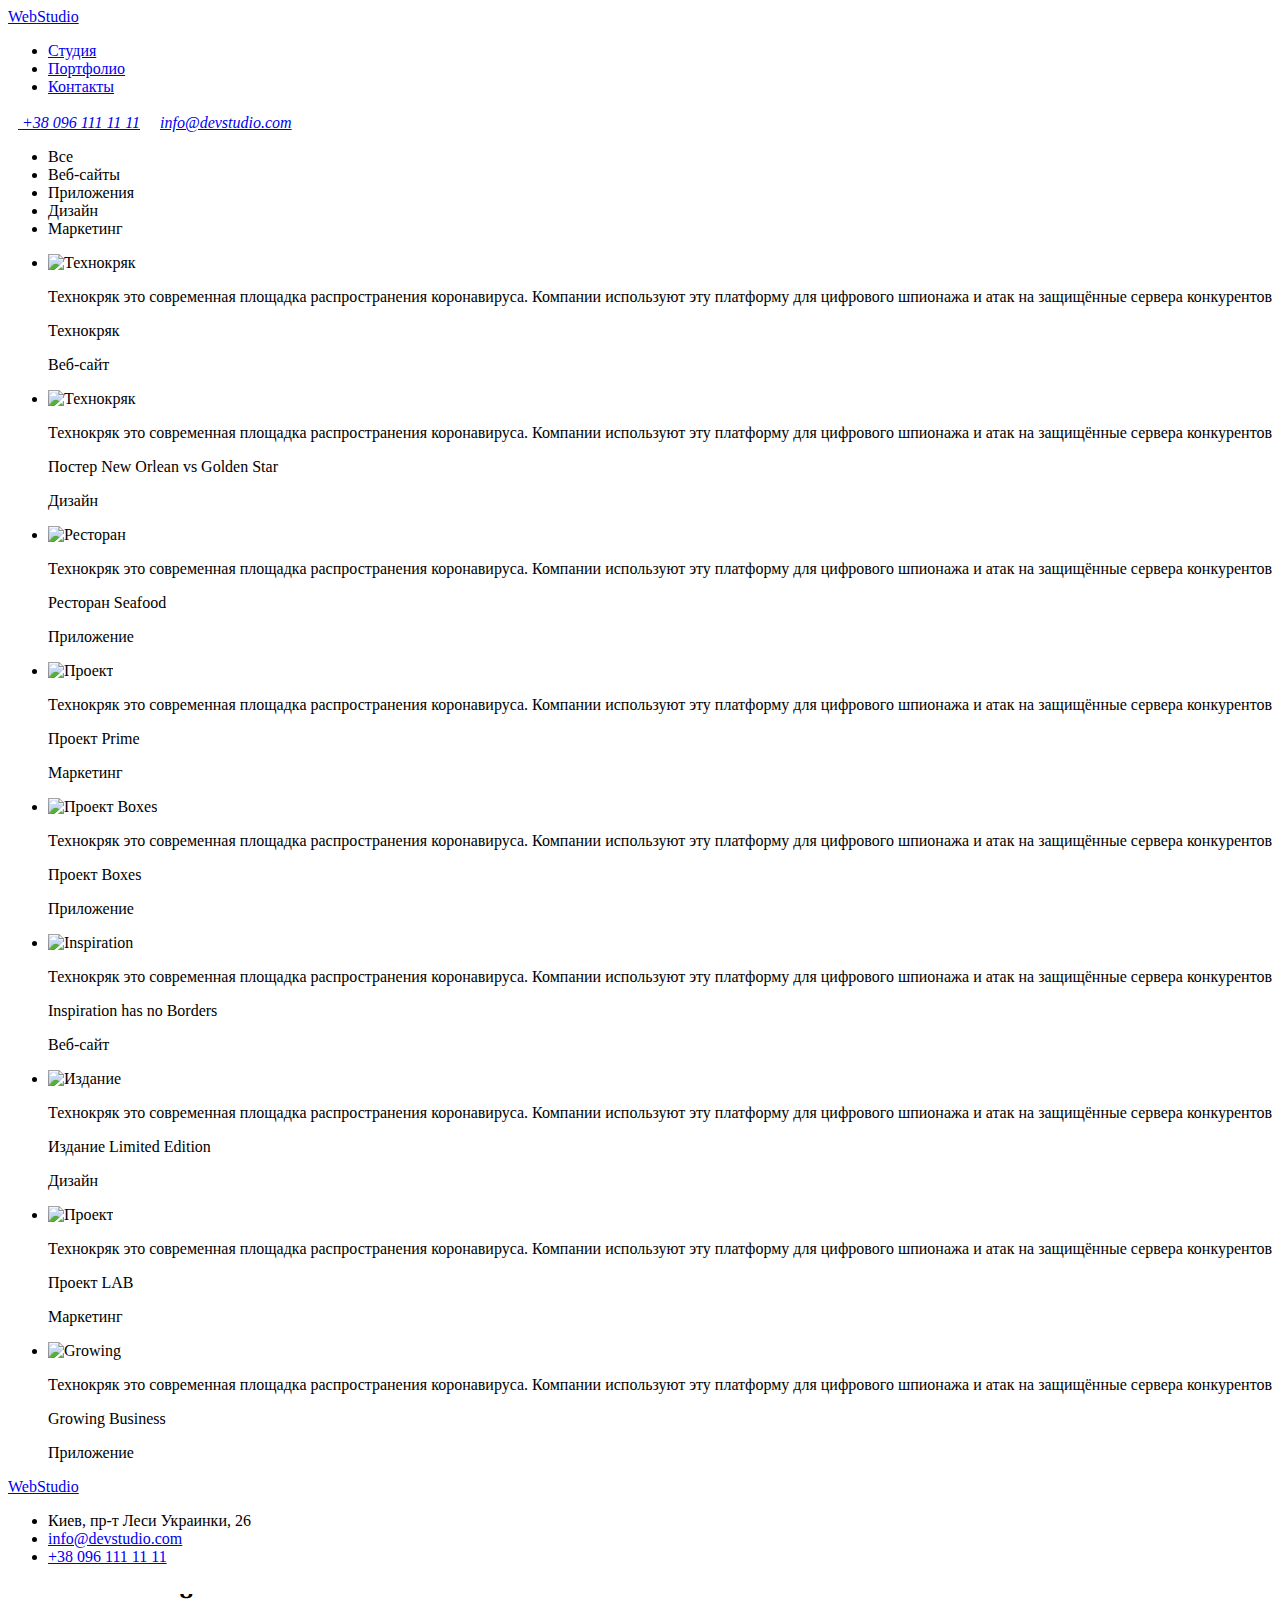
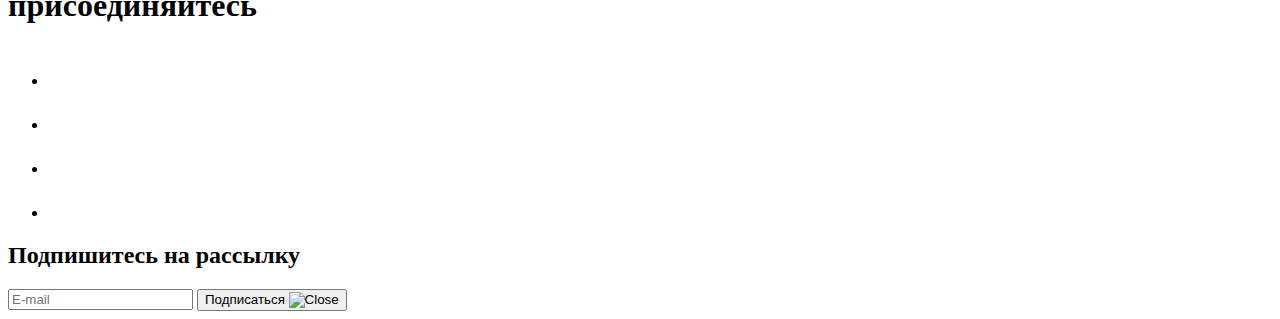
==== porfolio/porfolio.html @ 8c0734fc "yty" ====
<!DOCTYPE html>
<html lang="en">
<head>
    <meta charset="UTF-8">
    <meta name="viewport" content="width=device-width, initial-scale=1.0">
    <link rel="stylesheet" href="node_modules/modern-normalize/modern-normalize.css">
        <link rel="stylesheet" href="./dist/css/main.min.css">
    <link href="https://fonts.googleapis.com/css2?family=Raleway:wght@700&family=Roboto:wght@400;500;700;900&display=swap" 
    rel="stylesheet">
    
    <title>Document1</title>
    <header class="header">                                                                              
        <div class="header-flax contaner">
             <nav class="logo ">
                <a href=# class="logo1">Web<span class="logo-header">Studio</span></a>
               <ul class="header-flax ">           
                        <li class="item1"> <a href="./index.html" class="logo-b" >Студия</a> </li>
                        <li class=" item1"><a href=# class="logo-b ">Портфолио</a></li>
                        <li class="item1"><a href=# class="logo-b ">Контакты</a></li>
                 </ul>
            </nav>
                <address class="adress"> 
                   
                   <a class=" adres item-foter header-hover"   href=tel:>
                        <svg class="header-icom headh" width='10px' height='16px'>
                            <use href="./img/symbol-defs.svg#icon-tel"></use>
                        </svg> +38 096 111 11 11</a> 
                         <a class=" adres  header-hover" href=mailto:><svg class="header-icom header-hoverr" width='16px' height='12px'>
                        <use href="./img/symbol-defs.svg#icon-envelope"></use>
                        </svg>info@devstudio.com</a>
                    
                     </address>
            
        </div>
</header> 
<main>
    <section>
    <div class="contaner portfol">
        <ul class="por1  por11">
           
                <li class="page1 page">Все</li>
           
                <li class="page1 page">Веб-сайты</li>
           
                <li class="page1 page">Приложения</li>
            
                <li class="page1 page">Дизайн</li>
           
                <li class="page1 page">Маркетинг</li>
            
        </ul> 
   
   
            <ul class="signature-page1 portadress">
            <li class="item2 border"> 
                <div class="item-porfolio">
                    <img src="./img/img(6).jpg" alt="Технокряк" width="368">
                    <div class="item-porf"> <p class="item-text">Технокряк это современная площадка распространения коронавируса. Компании используют эту платформу для цифрового шпионажа и атак на защищённые сервера конкурентов</p>
                </div> 

            </div>
               <div class="porfimg"> <p class="signaturep2">Технокряк</p>
                <p class="signature-page1-sec">Веб-сайт</p> </div>
            </li>


            <li class="item2 border">
                <div class="item-porfolio">
                <img src="./img/img(7).jpg" alt="Технокряк" width="368">
                <div class="item-porf"> <p class="item-text">Технокряк это современная площадка распространения коронавируса. Компании используют эту платформу для цифрового шпионажа и атак на защищённые сервера конкурентов</p>
                </div>
            </div>
                <div class="porfimg"> <p class="signaturep2">Постер New Orlean vs Golden Star</p>
                <p class="signature-page1-sec">Дизайн</p> </div>
            </li>

            <li class="border item2">
                <div class="item-porfolio">
                <img src="./img/img(8).jpg" alt="Ресторан" width="368">
                <div class="item-porf"> <p class="item-text">Технокряк это современная площадка распространения коронавируса. Компании используют эту платформу для цифрового шпионажа и атак на защищённые сервера конкурентов</p>
                </div>
            </div>
                <div class="porfimg"> <p class="signaturep2">Ресторан Seafood</p>
                <p class="signature-page1-sec">Приложение</p> </div>
            </li>
            <li class="item2 border">
                <div class="item-porfolio">
                <img src="./img/img(9).jpg" alt="Проект" width="368">
                <div class="item-porf"> <p class="item-text">Технокряк это современная площадка распространения коронавируса. Компании используют эту платформу для цифрового шпионажа и атак на защищённые сервера конкурентов</p>
                </div>
            </div>
                <div class="porfimg"> <p class="signaturep2">Проект Prime</p>
                <p class="signature-page1-sec">Маркетинг</p> </div>
            </li>
            <li class="item2 border">
                <div class="item-porfolio">
                <img src="./img/img(10).jpg" alt="Проект Boxes" width="368">
                <div class="item-porf"> <p class="item-text">Технокряк это современная площадка распространения коронавируса. Компании используют эту платформу для цифрового шпионажа и атак на защищённые сервера конкурентов</p>
                </div>
            </div>
                <div class="porfimg"> <p class="signaturep2">Проект Boxes</p>
                <p class="signature-page1-sec">Приложение</p> </div>
            </li>
            <li class="item2 border ">
                <div class="item-porfolio">
                <img src="./img/img(11).jpg" alt="Inspiration" width="368">
                <div class="item-porf"> <p class="item-text">Технокряк это современная площадка распространения коронавируса. Компании используют эту платформу для цифрового шпионажа и атак на защищённые сервера конкурентов</p>
                </div>
            </div>
                <div class="porfimg"> <p class="signaturep2">Inspiration has no Borders</p>
                <p class="signature-page1-sec">Веб-сайт</p> </div>
            </li>
            <li class="item2 border">
                <div class="item-porfolio">
                <img src="./img/img(12).jpg" alt="Издание" width="368">
                <div class="item-porf"> <p class="item-text">Технокряк это современная площадка распространения коронавируса. Компании используют эту платформу для цифрового шпионажа и атак на защищённые сервера конкурентов</p>
                </div>
            </div>
                <div class="porfimg"> <p class="signaturep2">Издание Limited Edition</p>
                <p class="signature-page1-sec">Дизайн</p> </div>
            </li>
            <li class="item2 border">
                <div class="item-porfolio">
                    <img src="./img/img(13).jpg" alt="Проект" width="368">
                    <div class="item-porf"> <p class="item-text">Технокряк это современная площадка распространения коронавируса. Компании используют эту платформу для цифрового шпионажа и атак на защищённые сервера конкурентов</p>
                    </div>
                </div>
                <div class="porfimg"> <p class="signaturep2">Проект LAB</p>
                <p class="signature-page1-sec">Маркетинг</p> </div>
            </li>
            <li class="item2 border ">
                <div class="item-porfolio">
                <img src="./img/img(14).jpg" alt="Growing" width="368">
                <div class="item-porf"> <p class="item-text">Технокряк это современная площадка распространения коронавируса. Компании используют эту платформу для цифрового шпионажа и атак на защищённые сервера конкурентов</p>
                </div>
            </div>
                <div class="porfimg"> <p class="signaturep2">Growing Business</p>
                <p class="signature-page1-sec">Приложение</p> </div>
            </li>
        </ul> 
    </div>
    </section>
</main>   
<footer class="footerlof">
    <div class="contaner">
        <div class="foter-flex">
            <div>
            <a href=# class="logo1 footerlofo">Web<span class="logo-foter logor">Studio</span></a>
              
            <ul class="footer">
                <li class="footera1"><a>Киев, пр-т Леси Украинки, 26</a></li>
                <li class="footera1"><a href="mailto:" class="foter-contact">info@devstudio.com</a></li> 
                <li class="footera1"><a href=tel: class="foter-contact">+38 096 111 11 11</a></li>
            </ul>
        </div>
        
    <div>
        <h1 class="foter-icon">присоединяйтесь</h1>
      <ul class="iconnf">
            <li class="icon-foter"><a href="#"  class="buton-iconf "><svg class="to"  width='20px'
                height='40px'>
                <use href="./img/symbol-defs.svg#icon-instagram"></use>
            </svg> </a></li>
            <li class="icon-foter"> <a href="#" class="buton-iconf" > <svg  class="to" width='20px'
                height='40px'>
                <use href="./img/symbol-defs.svg#icon-twitter"></use>
            </svg></a></li>
            <li class="icon-foter"><a href="#" class="buton-iconf"><svg  class="to" width="20px"
                height="40px">
                <use href="./img/symbol-defs.svg#icon-facebook"></use>
            </svg></a></li>
            <li class="icon-foter iconlast"><a href="#" class="buton-iconf"><svg class="to" width='20px'
                height='40px'>
                <use href="./img/symbol-defs.svg#icon-linkedin"></use>
            </svg></a></li>
        </ul>
        
    </div>
    <div>
        <h2 class="foter-iconr">Подпишитесь на рассылку</h2>
       <form class="foterr-description" >
            
            <input class="foterr-description2" type="email" name="mail" id="mail" placeholder="E-mail"/>
        
         <button type="submit" class="button-futer" >Подписаться
            <img src="./img/iconsend.png" alt="Close" class="button-img">
         </button>
        </form>

       
    </div>
</div>
</div> 
</footer>

</body>
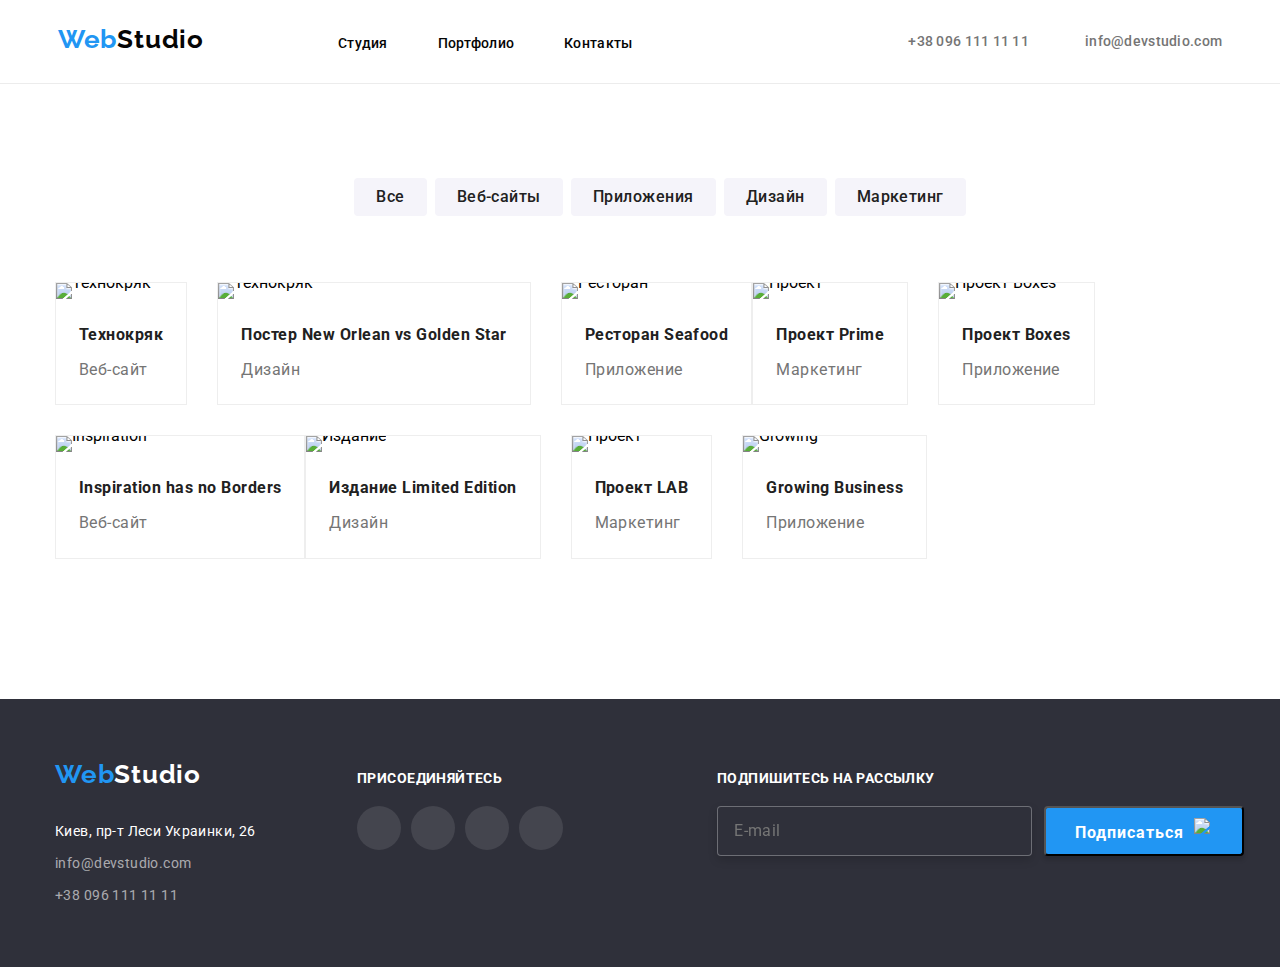
==== commit ca288779: "32r" ====
--- a/porfolio/porfolio.html
+++ b/porfolio/porfolio.html
@@ -4,7 +4,7 @@
     <meta charset="UTF-8">
     <meta name="viewport" content="width=device-width, initial-scale=1.0">
     <link rel="stylesheet" href="node_modules/modern-normalize/modern-normalize.css">
-        <link rel="stylesheet" href="./dist/css/main.min.css">
+        <link rel="stylesheet" href="../css/main.min.css">
     <link href="https://fonts.googleapis.com/css2?family=Raleway:wght@700&family=Roboto:wght@400;500;700;900&display=swap" 
     rel="stylesheet">
     
@@ -14,7 +14,7 @@
              <nav class="logo ">
                 <a href=# class="logo1">Web<span class="logo-header">Studio</span></a>
                <ul class="header-flax ">           
-                        <li class="item1"> <a href="./index.html" class="logo-b" >Студия</a> </li>
+                        <li class="item1"> <a href="../index.html" class="logo-b" >Студия</a> </li>
                         <li class=" item1"><a href=# class="logo-b ">Портфолио</a></li>
                         <li class="item1"><a href=# class="logo-b ">Контакты</a></li>
                  </ul>
@@ -23,10 +23,10 @@
                    
                    <a class=" adres item-foter header-hover"   href=tel:>
                         <svg class="header-icom headh" width='10px' height='16px'>
-                            <use href="./img/symbol-defs.svg#icon-tel"></use>
+                            <use href="/goit-markup-hw-07/img/symbol-defs.svg#icon-tel"></use>
                         </svg> +38 096 111 11 11</a> 
                          <a class=" adres  header-hover" href=mailto:><svg class="header-icom header-hoverr" width='16px' height='12px'>
-                        <use href="./img/symbol-defs.svg#icon-envelope"></use>
+                        <use href="/goit-markup-hw-07/img/symbol-defs.svg#icon-envelope"></use>
                         </svg>info@devstudio.com</a>
                     
                      </address>
@@ -54,7 +54,7 @@
             <ul class="signature-page1 portadress">
             <li class="item2 border"> 
                 <div class="item-porfolio">
-                    <img src="./img/img(6).jpg" alt="Технокряк" width="368">
+                    <img src="/goit-markup-hw-07/img/img(6).jpg" alt="Технокряк" width="368">
                     <div class="item-porf"> <p class="item-text">Технокряк это современная площадка распространения коронавируса. Компании используют эту платформу для цифрового шпионажа и атак на защищённые сервера конкурентов</p>
                 </div> 
 
@@ -66,7 +66,7 @@
 
             <li class="item2 border">
                 <div class="item-porfolio">
-                <img src="./img/img(7).jpg" alt="Технокряк" width="368">
+                <img src="/goit-markup-hw-07/img/img(7).jpg" alt="Технокряк" width="368">
                 <div class="item-porf"> <p class="item-text">Технокряк это современная площадка распространения коронавируса. Компании используют эту платформу для цифрового шпионажа и атак на защищённые сервера конкурентов</p>
                 </div>
             </div>
@@ -76,7 +76,7 @@
 
             <li class="border item2">
                 <div class="item-porfolio">
-                <img src="./img/img(8).jpg" alt="Ресторан" width="368">
+                <img src="/goit-markup-hw-07/img/img(8).jpg" alt="Ресторан" width="368">
                 <div class="item-porf"> <p class="item-text">Технокряк это современная площадка распространения коронавируса. Компании используют эту платформу для цифрового шпионажа и атак на защищённые сервера конкурентов</p>
                 </div>
             </div>
@@ -85,7 +85,7 @@
             </li>
             <li class="item2 border">
                 <div class="item-porfolio">
-                <img src="./img/img(9).jpg" alt="Проект" width="368">
+                <img src="/goit-markup-hw-07/img/img(9).jpg" alt="Проект" width="368">
                 <div class="item-porf"> <p class="item-text">Технокряк это современная площадка распространения коронавируса. Компании используют эту платформу для цифрового шпионажа и атак на защищённые сервера конкурентов</p>
                 </div>
             </div>
@@ -94,7 +94,7 @@
             </li>
             <li class="item2 border">
                 <div class="item-porfolio">
-                <img src="./img/img(10).jpg" alt="Проект Boxes" width="368">
+                <img src="/goit-markup-hw-07/img/img(10).jpg" alt="Проект Boxes" width="368">
                 <div class="item-porf"> <p class="item-text">Технокряк это современная площадка распространения коронавируса. Компании используют эту платформу для цифрового шпионажа и атак на защищённые сервера конкурентов</p>
                 </div>
             </div>
@@ -103,7 +103,7 @@
             </li>
             <li class="item2 border ">
                 <div class="item-porfolio">
-                <img src="./img/img(11).jpg" alt="Inspiration" width="368">
+                <img src="/goit-markup-hw-07/img/img(11).jpg" alt="Inspiration" width="368">
                 <div class="item-porf"> <p class="item-text">Технокряк это современная площадка распространения коронавируса. Компании используют эту платформу для цифрового шпионажа и атак на защищённые сервера конкурентов</p>
                 </div>
             </div>
@@ -112,7 +112,7 @@
             </li>
             <li class="item2 border">
                 <div class="item-porfolio">
-                <img src="./img/img(12).jpg" alt="Издание" width="368">
+                <img src="/goit-markup-hw-07/img/img(12).jpg" alt="Издание" width="368">
                 <div class="item-porf"> <p class="item-text">Технокряк это современная площадка распространения коронавируса. Компании используют эту платформу для цифрового шпионажа и атак на защищённые сервера конкурентов</p>
                 </div>
             </div>
@@ -121,7 +121,7 @@
             </li>
             <li class="item2 border">
                 <div class="item-porfolio">
-                    <img src="./img/img(13).jpg" alt="Проект" width="368">
+                    <img src="/goit-markup-hw-07/img/img(13).jpg" alt="Проект" width="368">
                     <div class="item-porf"> <p class="item-text">Технокряк это современная площадка распространения коронавируса. Компании используют эту платформу для цифрового шпионажа и атак на защищённые сервера конкурентов</p>
                     </div>
                 </div>
@@ -130,7 +130,7 @@
             </li>
             <li class="item2 border ">
                 <div class="item-porfolio">
-                <img src="./img/img(14).jpg" alt="Growing" width="368">
+                <img src="/goit-markup-hw-07/img/img(14).jpg" alt="Growing" width="368">
                 <div class="item-porf"> <p class="item-text">Технокряк это современная площадка распространения коронавируса. Компании используют эту платформу для цифрового шпионажа и атак на защищённые сервера конкурентов</p>
                 </div>
             </div>
@@ -159,19 +159,19 @@
       <ul class="iconnf">
             <li class="icon-foter"><a href="#"  class="buton-iconf "><svg class="to"  width='20px'
                 height='40px'>
-                <use href="./img/symbol-defs.svg#icon-instagram"></use>
+                <use href="/goit-markup-hw-07/img/symbol-defs.svg#icon-instagram"></use>
             </svg> </a></li>
             <li class="icon-foter"> <a href="#" class="buton-iconf" > <svg  class="to" width='20px'
                 height='40px'>
-                <use href="./img/symbol-defs.svg#icon-twitter"></use>
+                <use href="/goit-markup-hw-07/img/symbol-defs.svg#icon-twitter"></use>
             </svg></a></li>
             <li class="icon-foter"><a href="#" class="buton-iconf"><svg  class="to" width="20px"
                 height="40px">
-                <use href="./img/symbol-defs.svg#icon-facebook"></use>
+                <use href="/goit-markup-hw-07/img/symbol-defs.svg#icon-facebook"></use>
             </svg></a></li>
             <li class="icon-foter iconlast"><a href="#" class="buton-iconf"><svg class="to" width='20px'
                 height='40px'>
-                <use href="./img/symbol-defs.svg#icon-linkedin"></use>
+                <use href="/goit-markup-hw-07/img/symbol-defs.svg#icon-linkedin"></use>
             </svg></a></li>
         </ul>
         
@@ -183,7 +183,7 @@
             <input class="foterr-description2" type="email" name="mail" id="mail" placeholder="E-mail"/>
         
          <button type="submit" class="button-futer" >Подписаться
-            <img src="./img/iconsend.png" alt="Close" class="button-img">
+            <img src="/goit-markup-hw-07/img/iconsend.png" alt="Close" class="button-img">
          </button>
         </form>
 
--- a/css/main.min.css
+++ b/css/main.min.css
@@ -0,0 +1,2 @@
+/*! modern-normalize v1.0.0 | MIT License | https://github.com/sindresorhus/modern-normalize */*,*::before,*::after{-webkit-box-sizing:border-box;box-sizing:border-box}:root{-moz-tab-size:4;-o-tab-size:4;tab-size:4}html{line-height:1.15;-webkit-text-size-adjust:100%}body{margin:0}hr{height:0;color:inherit}abbr[title]{-webkit-text-decoration:underline dotted;text-decoration:underline dotted}b,strong{font-weight:bolder}code,kbd,samp,pre{font-family:ui-monospace, SFMono-Regular, Consolas, 'Liberation Mono', Menlo, monospace;font-size:1em}small{font-size:80%}sub,sup{font-size:75%;line-height:0;position:relative;vertical-align:baseline}sub{bottom:-0.25em}sup{top:-0.5em}table{text-indent:0;border-color:inherit}button,input,optgroup,select,textarea{font-family:inherit;font-size:100%;line-height:1.15;margin:0}button,select{text-transform:none}button,[type='button'],[type='reset'],[type='submit']{-webkit-appearance:button}::-moz-focus-inner{border-style:none;padding:0}:-moz-focusring{outline:1px dotted ButtonText}:-moz-ui-invalid{box-shadow:none}legend{padding:0}progress{vertical-align:baseline}::-webkit-inner-spin-button,::-webkit-outer-spin-button{height:auto}[type='search']{-webkit-appearance:textfield;outline-offset:-2px}::-webkit-search-decoration{-webkit-appearance:none}::-webkit-file-upload-button{-webkit-appearance:button;font:inherit}summary{display:list-item}ul{list-style-type:none}body{font-family:Roboto, sans-serif;font-style:400;list-style-type:none;margin:0}.contaner{margin-left:auto;margin-right:auto;width:1170px}.header{border-bottom:1px solid #ECECEC}.header-flax{margin:0;display:-webkit-box;display:-ms-flexbox;display:flex;-webkit-box-orient:horizontal;-webkit-box-direction:normal;-ms-flex-direction:row;flex-direction:row;-ms-flex-pack:distribute;justify-content:space-around;-webkit-box-align:center;-ms-flex-align:center;align-items:center}.contaner{margin-left:auto;margin-right:auto;width:1170px}.header-icom{padding:0;margin:0;margin-right:10px;fill:currentColor}.header-hover:hover{color:#2196F3;-webkit-transition-property:color;transition-property:color;-webkit-transition-timing-function:cubic-bezier(0.4, 0, 0.2, 1);transition-timing-function:cubic-bezier(0.4, 0, 0.2, 1);-webkit-transition-duration:250ms;transition-duration:250ms}.logo{-webkit-box-align:center;-ms-flex-align:center;align-items:center;margin:0;padding:0;padding-top:24px;display:-webkit-box;display:-ms-flexbox;display:flex;-webkit-box-align:baseline;-ms-flex-align:baseline;align-items:baseline;list-style-type:none;color:#070707;font-family:Raleway}.item1:not(:last-child){margin-right:50px}.logo1{-webkit-box-align:baseline;-ms-flex-align:baseline;align-items:baseline;font-family:Raleway,sans-serif;display:-webkit-box;display:-ms-flexbox;display:flex;text-align:center;margin:0;padding:0;text-decoration:none;list-style-type:none;font-weight:700;font-size:26px;line-height:1.2;letter-spacing:0.03em;color:#2196F3}.logo-header{padding:0;padding-right:94px;margin:0;color:#050505;font-family:Raleway,sans-serif}.adres{font-family:Roboto,sans-serif;display:-webkit-box;display:-ms-flexbox;display:flex;text-decoration:none;font-style:normal;font-weight:500;font-size:14px;line-height:1.1;letter-spacing:0.02em;color:#757575;-webkit-transition-property:color;transition-property:color;-webkit-transition-timing-function:cubic-bezier(0.4, 0, 0.2, 1);transition-timing-function:cubic-bezier(0.4, 0, 0.2, 1);-webkit-transition-duration:250ms;transition-duration:250ms}.logo-b:hover,.adres:hover{color:#2196F3}.adress{padding:0;padding-left:250px;display:-webkit-box;display:-ms-flexbox;display:flex;-webkit-box-pack:end;-ms-flex-pack:end;justify-content:flex-end;margin:0}.item-foter{margin-right:30px}.logo-b{display:inline-block;font-family:Roboto,sans-serif;text-decoration:none;position:relative;padding-bottom:32px;font-weight:500;font-size:14px;line-height:1.1;letter-spacing:0.02em;color:#050505;-webkit-transition-property:color;transition-property:color;-webkit-transition-timing-function:cubic-bezier(0.4, 0, 0.2, 1);transition-timing-function:cubic-bezier(0.4, 0, 0.2, 1);-webkit-transition-duration:250ms;transition-duration:250ms}.header-icom{padding:0;margin:0;margin-right:10px;fill:currentColor}.menu{display:block;background:-webkit-gradient(linear, left top, right top, from(rgba(47,48,58,0.4)), to(rgba(47,48,58,0.4))),url(../img/Img7.jpg);background:linear-gradient(to right, rgba(47,48,58,0.4), rgba(47,48,58,0.4)),url(../img/Img7.jpg);background-position:center;background-repeat:no-repeat;text-align:center;letter-spacing:0.06em;padding-bottom:200px;padding-top:200px}.menu1{margin:0;font-family:Roboto, sans-serif;text-align:center;display:block;margin-right:auto;margin-left:auto;margin-bottom:30px;color:#fff;width:696px;height:120px;text-transform:uppercase;font-weight:900;font-size:44px;line-height:1.4}.zakazat{padding:10px 32px 10px 32px;text-decoration:none;font-weight:700;font-size:16px;letter-spacing:0.06em;color:#fff;background:#2196F3}.skills{padding-top:94px}.skills-adress{padding:0;padding-left:250px;display:-webkit-box;display:-ms-flexbox;display:flex;-webkit-box-pack:end;-ms-flex-pack:end;justify-content:flex-end;margin:0}.section1{text-transform:uppercase;margin:0;padding:0px;font-weight:700;font-size:14px;line-height:1.1;letter-spacing:0.03em;color:#212121}.section1-second{padding:0px;margin-top:10px;margin-bottom:0;margin-right:30px;margin-left:0;width:270px;height:75px;font-weight:400;font-size:14px;line-height:1.7;letter-spacing:0.03em;color:#757575}.list-itemm{margin-right:0}.list-item::before{content:"";display:-webkit-box;display:-ms-flexbox;display:flex;height:120px;padding:10px;margin-bottom:30px;margin-right:30px;background-position:center;background-repeat:no-repeat;background-color:#F5F4FA;border-radius:4px}.box::before{background-image:url(../img/Vector.png)}.box1::before{background-image:url(../img/Vector1.png)}.boxx::before{background-image:url(../img/Vector2.png)}.boxxx::before{background-image:url(../img/astronaut1.png)}.it:before{margin-right:0}textarea{resize:none}.speaker-form{margin-right:40px;margin-left:40px}.form-dan{font-style:normal;font-family:Roboto;font-weight:bold;font-size:20px;line-height:1.15;text-align:center;letter-spacing:0.03em;color:#212121;margin:0;padding:0;margin-bottom:30px;margin-top:40px}.form-coment{margin-bottom:20px;padding:12px 16px 12px 16px;width:448px;height:120px;border:1px solid rgba(33,33,33,0.2);-webkit-box-sizing:border-box;box-sizing:border-box;border-radius:4px;display:-webkit-box;display:-ms-flexbox;display:flex;-webkit-box-orient:vertical;-webkit-box-direction:normal;-ms-flex-direction:column;flex-direction:column}.form-contract{position:absolute;appearance:none;-webkit-appearance:none;-moz-appearance:none;margin:0;margin-bottom:30px}.button-form{padding:10px 55px 10px 55px;margin-bottom:40px;margin-top:30px;font-family:Roboto,sans-serif;font-style:normal;font-weight:bold;font-size:16px;line-height:30px;letter-spacing:0.06em;color:#fff;background:#2196F3;-webkit-box-shadow:0px 4px 4px rgba(0,0,0,0.15);box-shadow:0px 4px 4px rgba(0,0,0,0.15);border-radius:4px;outline:none}.close-form{display:block;-webkit-box-align:center;-ms-flex-align:center;align-items:center;text-align:center}.modal-button:hover{fill:#2196F3}.form-name{font-family:Roboto,sans-serif;font-style:normal;font-weight:normal;font-size:14px;line-height:24px;letter-spacing:0.03em;color:#757575}.form{position:relative}.form-description{margin-bottom:28px;padding-left:42px;width:448px;height:40px;position:relative;display:-webkit-box;display:-ms-flexbox;display:flex;-webkit-box-orient:vertical;-webkit-box-direction:normal;-ms-flex-direction:column;flex-direction:column;background:#fff;border:1px solid rgba(33,33,33,0.2);-webkit-box-sizing:border-box;box-sizing:border-box;border-radius:4px}.form-name{font-family:Roboto,sans-serif;font-style:normal;font-weight:normal;font-size:14px;line-height:24px;letter-spacing:0.03em;color:#757575}.iconb{position:absolute;top:50%;left:0;width:13px;height:13px;margin-left:14.27px;margin-top:13.26px;-webkit-transform:translateY(-50%);transform:translateY(-50%)}.contract{color:#2196F3}.form-description:focus-within,.form-coment:focus{border:1px solid #2196F3;outline:none}.form-description:focus ~ .iconb{fill:#2196F3}.checbo{width:16px;height:15px;border:2px solid #212121;border-radius:4px;position:absolute;margin-left:-1.4em}.form-contract:checked ~ .checbo{background-image:url("./img/iconcheck.svg");background-size:contain;background-origin:border-box}.sogl{margin-left:1.3em}.backdrop{position:fixed;width:100%;height:100%;left:0px;top:0px;background:rgba(0,0,0,0.2)}.backdrop.is-hidden{opacity:0;pointer-events:none}.modal{position:absolute;min-width:528px;min-height:581px;top:50%;left:50%;-webkit-transform:translate(-50%, -50%);transform:translate(-50%, -50%);background:#fff;-webkit-box-shadow:0px 1px 3px rgba(0,0,0,0.12),0px 1px 1px rgba(0,0,0,0.14),0px 2px 1px rgba(0,0,0,0.2);box-shadow:0px 1px 3px rgba(0,0,0,0.12),0px 1px 1px rgba(0,0,0,0.14),0px 2px 1px rgba(0,0,0,0.2);border-radius:4px}.modal-button{width:30px;height:30px;position:absolute;top:8px;left:490px;padding:0;display:inline-block;-webkit-box-align:center;-ms-flex-align:center;align-items:center;background:#fff;border-radius:50%;border:1px solid rgba(0,0,0,0.1);-webkit-box-sizing:border-box;box-sizing:border-box}.modal-button:hover{fill:#2196F3}ul{list-style-type:none}body{font-family:'Roboto', sans-serif;font-style:400;list-style-type:none;margin:0}.contaner{margin-left:auto;margin-right:auto;width:1170px}.client{padding-top:94px;padding-bottom:50px;display:block}.client-iconn{margin:0;padding:0;padding-bottom:94px;padding-bottom:30px;-webkit-padding-start:0px;padding-inline-start:0px;display:inline-block;text-align:center}.post{margin:0;padding:0;padding-bottom:50px;display:block;font-style:normal;font-weight:bold;font-size:36px;line-height:1.16667;text-align:center;letter-spacing:0.03em;color:#212121}.clients{margin:0;padding:0;margin-right:30px;width:166px;height:90px;border:1px solid #AFB1B8;-webkit-box-sizing:border-box;box-sizing:border-box;border-radius:4px;text-align:center;display:inline-block;fill:#AFB1B8;-webkit-transition-property:border;transition-property:border;-webkit-transition-timing-function:cubic-bezier(0.4, 0, 0.2, 1);transition-timing-function:cubic-bezier(0.4, 0, 0.2, 1);-webkit-transition-duration:250ms;transition-duration:250ms}.clients:hover{border:1px solid #2196F3}.clients-foto{text-align:center;display:block;fill:#a7a7a7;margin:0;padding:0;-webkit-transition-property:fill;transition-property:fill;-webkit-transition-timing-function:cubic-bezier(0.4, 0, 0.2, 1);transition-timing-function:cubic-bezier(0.4, 0, 0.2, 1);-webkit-transition-duration:250ms;transition-duration:250ms}.clients-foto:hover{fill:#2196F3}.client-last{margin:0px}.client-foto{text-align:center;display:block;fill:#AFB1B8;margin:0;padding:0;-webkit-transition-property:fill;transition-property:fill;-webkit-transition-timing-function:cubic-bezier(0.4, 0, 0.2, 1);transition-timing-function:cubic-bezier(0.4, 0, 0.2, 1);-webkit-transition-duration:250ms;transition-duration:250ms}.client-foto1{padding-top:20px;padding-bottom:20.77px}.client-foto2{padding-top:19px;padding-bottom:19px}.client-foto3{padding-top:24px;padding-bottom:23.4px}.client-foto4{padding-top:24px;padding-bottom:23.98px}.client-foto5{padding-top:21px;padding-bottom:22px}.client-foto6{padding-top:22px;padding-bottom:22.56px}textarea{resize:none}.speaker-form{margin-right:40px;margin-left:40px}.form-dan{font-style:normal;font-family:Roboto;font-weight:bold;font-size:20px;line-height:1.15;text-align:center;letter-spacing:0.03em;color:#212121;margin:0;padding:0;margin-bottom:30px;margin-top:40px}.form-coment{margin-bottom:20px;padding:12px 16px 12px 16px;width:448px;height:120px;border:1px solid rgba(33,33,33,0.2);-webkit-box-sizing:border-box;box-sizing:border-box;border-radius:4px;display:-webkit-box;display:-ms-flexbox;display:flex;-webkit-box-orient:vertical;-webkit-box-direction:normal;-ms-flex-direction:column;flex-direction:column}.form-contract{position:absolute;appearance:none;-webkit-appearance:none;-moz-appearance:none;margin:0;margin-bottom:30px}.button-form{padding:10px 55px 10px 55px;margin-bottom:40px;margin-top:30px;font-family:Roboto,sans-serif;font-style:normal;font-weight:bold;font-size:16px;line-height:30px;letter-spacing:0.06em;color:#fff;background:#2196F3;-webkit-box-shadow:0px 4px 4px rgba(0,0,0,0.15);box-shadow:0px 4px 4px rgba(0,0,0,0.15);border-radius:4px;outline:none}.close-form{display:block;-webkit-box-align:center;-ms-flex-align:center;align-items:center;text-align:center}.modal-button:hover{fill:#2196F3}.form-name{font-family:Roboto,sans-serif;font-style:normal;font-weight:normal;font-size:14px;line-height:24px;letter-spacing:0.03em;color:#757575}.form{position:relative}.form-description{margin-bottom:28px;padding-left:42px;width:448px;height:40px;position:relative;display:-webkit-box;display:-ms-flexbox;display:flex;-webkit-box-orient:vertical;-webkit-box-direction:normal;-ms-flex-direction:column;flex-direction:column;background:#fff;border:1px solid rgba(33,33,33,0.2);-webkit-box-sizing:border-box;box-sizing:border-box;border-radius:4px}.form-name{font-family:Roboto,sans-serif;font-style:normal;font-weight:normal;font-size:14px;line-height:24px;letter-spacing:0.03em;color:#757575}.iconb{position:absolute;top:50%;left:0;width:13px;height:13px;margin-left:14.27px;margin-top:13.26px;-webkit-transform:translateY(-50%);transform:translateY(-50%)}.contract{color:#2196F3}.form-description:focus-within,.form-coment:focus{border:1px solid #2196F3;outline:none}.form-description:focus ~ .iconb{fill:#2196F3}.checbo{width:16px;height:15px;border:2px solid #212121;border-radius:4px;position:absolute;margin-left:-1.4em}.form-contract:checked ~ .checbo{background-image:url("./img/iconcheck.svg");background-size:contain;background-origin:border-box}.sogl{margin-left:1.3em}.title{margin:0;padding-bottom:50px;text-align:center;display:block;font-weight:700;font-size:36px;line-height:1.2;letter-spacing:0.03em;color:#212121}.chem{padding-top:94px;padding-bottom:94px}.adress{padding:0;padding-left:250px;display:-webkit-box;display:-ms-flexbox;display:flex;-webkit-box-pack:end;-ms-flex-pack:end;justify-content:flex-end;margin:0}.item{margin-right:50px}.thumb{position:relative}.thumb>.label{position:absolute;bottom:0;right:0;margin:0;padding:0;width:100%;height:70px;font-size:14px;line-height:1.1429;display:-webkit-box;display:-ms-flexbox;display:flex;-webkit-box-orient:vertical;-webkit-box-direction:normal;-ms-flex-direction:column;flex-direction:column;-webkit-box-pack:center;-ms-flex-pack:center;justify-content:center;font-style:normal;font-weight:bold;text-align:center;letter-spacing:0.03em;background:rgba(47,48,58,0.8);text-transform:uppercase;color:#fff}.logo-st{padding:0;padding-right:94px;margin:0;color:#fff;font-family:Raleway,sans-serif}ul{list-style-type:none}body{font-family:'Roboto', sans-serif;font-style:400;list-style-type:none;margin:0}.contaner{margin-left:auto;margin-right:auto;width:1170px}.por11{-webkit-box-pack:center;-ms-flex-pack:center;justify-content:center}.portfol{padding-top:94px;padding-bottom:94px}.por1{display:-webkit-box;display:-ms-flexbox;display:flex;margin:0}.page1{padding:6px 22px 6px 22px;font-weight:500;font-size:16px;line-height:1.6;letter-spacing:0.03em;background-color:coral;color:#212121;background:#F5F4FA;border-radius:4px;-webkit-transition-property:background, color, -webkit-box-shadow;transition-property:background, color, -webkit-box-shadow;transition-property:background, color, box-shadow;transition-property:background, color, box-shadow, -webkit-box-shadow;-webkit-transition-timing-function:cubic-bezier(0.4, 0, 0.2, 1);transition-timing-function:cubic-bezier(0.4, 0, 0.2, 1);-webkit-transition-duration:250ms;transition-duration:250ms}.page1:hover{background:#2196F3;color:#fff;-webkit-box-shadow:0px 3px 1px rgba(0,0,0,0.1),0px 1px 2px rgba(0,0,0,0.08),0px 2px 2px rgba(0,0,0,0.12);box-shadow:0px 3px 1px rgba(0,0,0,0.1),0px 1px 2px rgba(0,0,0,0.08),0px 2px 2px rgba(0,0,0,0.12)}.page:not(:last-child){margin-right:8px}.signature-page1{padding:0;padding-top:50px;display:-webkit-box;display:-ms-flexbox;display:flex;-ms-flex-wrap:wrap;flex-wrap:wrap}.porfadress{padding:0;padding-left:250px;display:-webkit-box;display:-ms-flexbox;display:flex;-webkit-box-pack:end;-ms-flex-pack:end;justify-content:flex-end;margin:0;-webkit-transition-property:color;transition-property:color;-webkit-transition-timing-function:cubic-bezier(0.4, 0, 0.2, 1);transition-timing-function:cubic-bezier(0.4, 0, 0.2, 1);-webkit-transition-duration:5000ms;transition-duration:5000ms;-webkit-transition-delay:50ms;transition-delay:50ms}.item2{margin-right:30px;padding:0}.item-text{font-family:Roboto,sans-serif;font-style:normal;font-weight:normal;font-size:18px;width:322px;height:168px;margin:62px 28px 62px 28px;line-height:1.5556;letter-spacing:0.03em;color:#fff}.border{border:1px solid #EEEEEE;-webkit-transition-property:-webkit-box-shadow;transition-property:-webkit-box-shadow;transition-property:box-shadow;transition-property:box-shadow, -webkit-box-shadow;-webkit-transition-timing-function:cubic-bezier(0.4, 0, 0.2, 1);transition-timing-function:cubic-bezier(0.4, 0, 0.2, 1);-webkit-transition-duration:250ms;transition-duration:250ms;margin-bottom:30px}.border:nth-child(3n+3){margin-right:0px}.border:hover .item-porf,.border:hover{-webkit-transform:translateY(0);transform:translateY(0);-webkit-box-shadow:0px 1px 1px rgba(0,0,0,0.12),0px 4px 4px rgba(0,0,0,0.06),1px 4px 6px rgba(0,0,0,0.16);box-shadow:0px 1px 1px rgba(0,0,0,0.12),0px 4px 4px rgba(0,0,0,0.06),1px 4px 6px rgba(0,0,0,0.16)}.item-porfolio{position:relative;line-height:0;overflow:hidden}.item-porf{position:absolute;bottom:0;left:0;width:100%;height:100%;background:rgba(33,150,243,0.9);-webkit-transform:translateY(100%);transform:translateY(100%);-webkit-transition:-webkit-transform 250ms cubic-bezier(0.4, 0, 0.2, 1);transition:-webkit-transform 250ms cubic-bezier(0.4, 0, 0.2, 1);transition:transform 250ms cubic-bezier(0.4, 0, 0.2, 1);transition:transform 250ms cubic-bezier(0.4, 0, 0.2, 1), -webkit-transform 250ms cubic-bezier(0.4, 0, 0.2, 1)}.porfimg{padding-top:20px;padding-bottom:19px;padding-right:23px;padding-left:23px}.signature-page1-sec{margin:0;font-style:normal;font-weight:normal;font-weight:400;font-size:16px;line-height:1.9;letter-spacing:0.03em;color:#757575}.signaturep2{margin:0;padding-bottom:4px;font-family:Roboto,sans-serif;font-style:normal;font-weight:bold;font-size:16px;line-height:2;letter-spacing:0.03em;color:#212121}.team1{padding-top:94px;display:block;background:#F5F4FA}.team1-signature{padding:0;margin-bottom:0;margin-top:50px;text-align:center;display:-webkit-box;display:-ms-flexbox;display:flex;font-weight:500;font-size:16px;line-height:1.2;letter-spacing:0.03em;color:#212121}.item:not(:last-child){margin-right:30px}.team1{padding-top:94px;display:block;background:#F5F4FA}.signature{padding:0;margin-bottom:0;margin-top:50px;text-align:center;display:-webkit-box;display:-ms-flexbox;display:flex;font-weight:500;font-size:16px;line-height:1.2;letter-spacing:0.03em;color:#212121}.title{margin:0;text-align:center;display:block;font-weight:700;font-size:36px;line-height:1.2;letter-spacing:0.03em;color:#212121}.team{margin-bottom:0px;margin-left:38%;margin-right:38%;text-align:center;display:inline-block}.borderk{border:1px solid #EEEEEE;-webkit-box-shadow:0px 1px 3px rgba(0,0,0,0.12),0px 1px 1px rgba(0,0,0,0.14),0px 2px 1px rgba(0,0,0,0.2);box-shadow:0px 1px 3px rgba(0,0,0,0.12),0px 1px 1px rgba(0,0,0,0.14),0px 2px 1px rgba(0,0,0,0.2);border-radius:0px 0px 4px 4px;background:#FFFFFF}.borderk-sigfoto{margin-top:30px;margin-bottom:10px}.borderk-signature1{margin-bottom:16px;font-weight:400;color:#757575}.sig{margin-left:0;margin-bottom:94px}.iconn{margin:0;padding:0;padding-bottom:30px;-webkit-padding-start:0px;padding-inline-start:0px;display:inline-block}.icon{margin-right:10px;width:44px;height:44px;padding:0;border:none;border-radius:50%;display:inline-block;overflow:hidden;-webkit-transition-property:background-color, fill;transition-property:background-color, fill;-webkit-transition-timing-function:var(--time-fuction);transition-timing-function:var(--time-fuction);-webkit-transition-duration:250ms;transition-duration:250ms}.iconlast{margin:0}.icon:hover,.icon:hover .buton-icom{background-color:#2196F3;fill:#FFFFFF}.buton-icom{fill:#AFB1B8;padding:0;margin:0}.footer{padding:0;margin:0;font-weight:400;font-size:14px;line-height:1.7;letter-spacing:0.03em;color:#fff}.foter-contact{text-decoration:none;color:rgba(255,255,255,0.6)}.footerlof{background:#2F303A;padding-top:60px;padding-bottom:60px}.footerlofo{font-family:Raleway,sans-serif;padding-bottom:30px}.footera1:not(:last-child){padding-bottom:8px;padding-left:0;margin:0}.foter-flex{display:-webkit-box;display:-ms-flexbox;display:flex;-webkit-box-align:baseline;-ms-flex-align:baseline;align-items:baseline}.iconnf{margin:0;padding:0;padding-bottom:30px;-webkit-padding-start:0px;padding-inline-start:0px;display:-webkit-inline-box;display:-ms-inline-flexbox;display:inline-flex;-webkit-box-pack:center;-ms-flex-pack:center;justify-content:center;-webkit-box-align:center;-ms-flex-align:center;align-items:center}.to{fill:#fff;display:-webkit-inline-box;display:-ms-inline-flexbox;display:inline-flex;-webkit-box-pack:center;-ms-flex-pack:center;justify-content:center;-webkit-box-align:center;-ms-flex-align:center;align-items:center}.foter-icon{margin:0;padding:0;padding-bottom:20px;padding-bottom:20px;text-transform:uppercase;display:-webkit-box;display:-ms-flexbox;display:flex;font-size:14px;line-height:1.1459;letter-spacing:0.03em;font-family:Roboto,sans-serif;font-weight:bold;color:#fff}.icon-foter{margin-right:10px;width:44px;height:44px;padding:0;border:none;display:-webkit-box;display:-ms-flexbox;display:flex;-webkit-box-pack:center;-ms-flex-pack:center;justify-content:center;border-radius:50%;-webkit-box-align:center;-ms-flex-align:center;align-items:center;background-color:rgba(255,255,255,0.1);-webkit-transition-property:background-color,  fill;transition-property:background-color,  fill;-webkit-transition-timing-function:cubic-bezier(0.4, 0, 0.2, 1);transition-timing-function:cubic-bezier(0.4, 0, 0.2, 1);-webkit-transition-duration:250ms;transition-duration:250ms}.buton-iconf{fill:#AFB1B8;display:block;-webkit-transition-property:fill;transition-property:fill;-webkit-transition-timing-function:cubic-bezier(0.4, 0, 0.2, 1);transition-timing-function:cubic-bezier(0.4, 0, 0.2, 1);-webkit-transition-duration:250ms;transition-duration:250ms}.buton-iconf:hover{fill:#fff}.iconlast{margin:0}.icon-foter:hover{background-color:#2196F3;fill:#fff}.foter-iconr{font-family:Roboto;font-style:normal;font-weight:bold;font-size:14px;line-height:16px;letter-spacing:0.03em;text-transform:uppercase;color:#fff;margin:0;margin-left:154px;padding-bottom:20px;display:-webkit-box;display:-ms-flexbox;display:flex}.foterr-description{display:-webkit-box;display:-ms-flexbox;display:flex;-webkit-box-orient:horizontal;-webkit-box-direction:normal;-ms-flex-direction:row;flex-direction:row}.foterr-description2{display:-webkit-box;display:-ms-flexbox;display:flex;margin:0;margin-left:154px;padding-left:16px;padding-top:15px;padding-bottom:15px;font-family:Roboto,sans-serif;font-style:normal;font-weight:normal;font-size:16px;line-height:20px;letter-spacing:0.03em;color:rgba(255,255,255,0.6);background:#2F303A;width:315px;height:50px;border:1px solid rgba(255,255,255,0.3);-webkit-box-sizing:border-box;box-sizing:border-box;-webkit-filter:drop-shadow(0px 4px 4px rgba(0,0,0,0.15));filter:drop-shadow(0px 4px 4px rgba(0,0,0,0.15));border-radius:4px}.button-futer{padding-left:29px;padding-right:62px;padding-top:10px;padding-bottom:10px;display:-webkit-box;display:-ms-flexbox;display:flex;margin-left:12px;width:200px;height:50px;background:#2196F3;-webkit-box-shadow:0px 4px 4px rgba(0,0,0,0.15);box-shadow:0px 4px 4px rgba(0,0,0,0.15);border-radius:4px;font-family:Roboto,sans-serif;font-style:normal;font-weight:bold;font-size:16px;line-height:30px;letter-spacing:0.06em;color:#FFFFFF}.button-img{width:24px;height:24px;margin-left:10px}.logo-foter{padding:0;padding-right:94px;margin:0;color:#FFFFFF;font-family:Raleway,sans-serif}.logor{padding-right:156px}
+/*# sourceMappingURL=main.min.css.map */